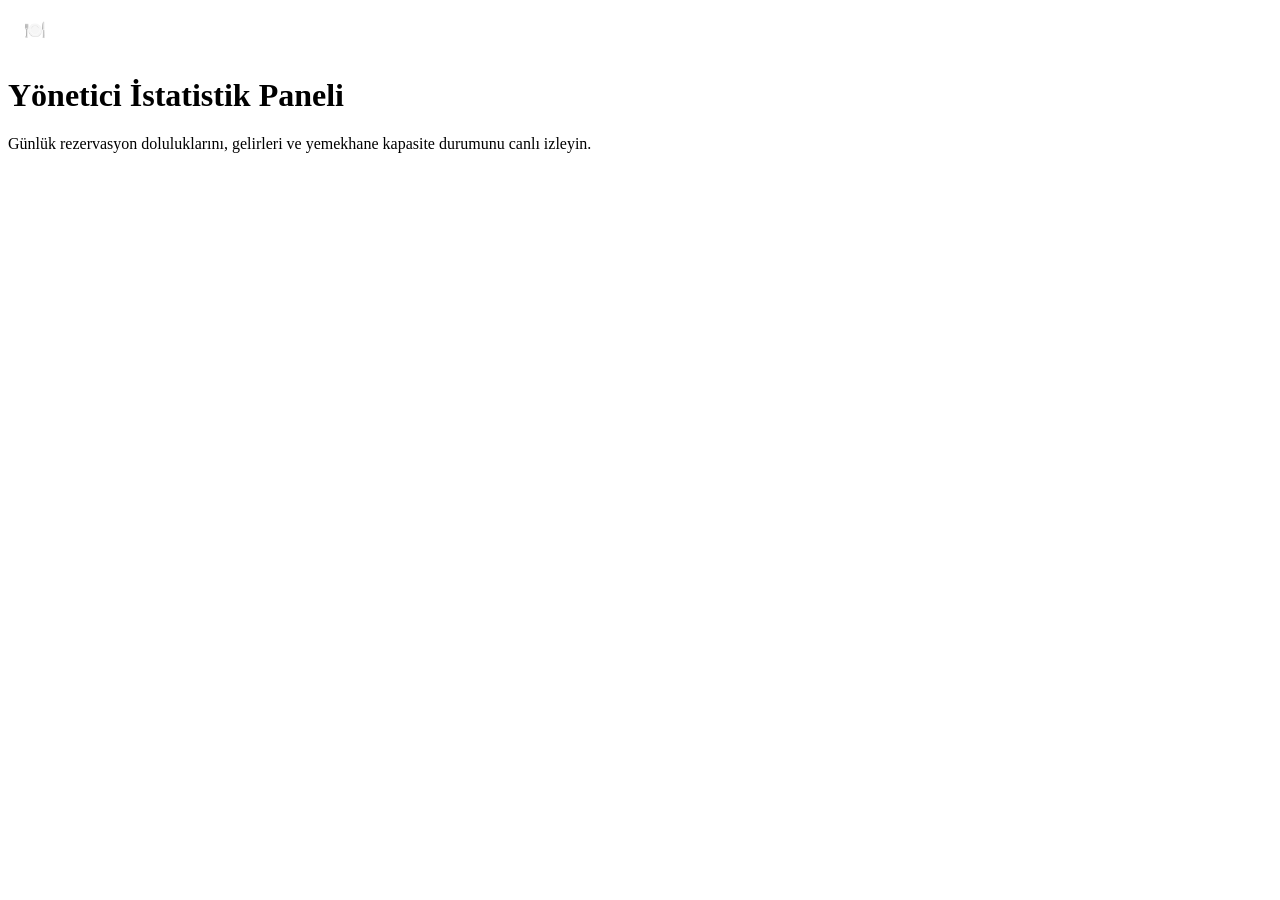
==== frontend/admin.html @ 42f2056e "Asama 2 bitti" ====
<!DOCTYPE html>
<html lang="tr">
<head>
  <meta charset="utf-8">
  <meta name="viewport" content="width=device-width, initial-scale=1">
  <title>Yönetim Paneli · Yemekhane Otomasyonu</title>
  <link rel="stylesheet" href="/css/temel.css">
  <style>
    .nav-bar {
      background: var(--ana-koyu);
      color: #fff;
      padding: 0.75rem 1rem;
      margin-bottom: 1.5rem;
      display: flex;
      justify-content: space-between;
      align-items: center;
      flex-wrap: wrap;
      gap: 0.5rem;
    }
    .nav-links a {
      color: #fff;
      text-decoration: none;
      margin-left: 1rem;
      font-weight: 500;
      font-size: var(--boyut-kucuk);
    }
    .nav-links a:hover { text-decoration: underline; }
    .kart {
      background: var(--yuzey);
      padding: 1.5rem;
      border-radius: var(--kose);
      border: 1px solid var(--cizgi);
      margin-bottom: 1.5rem;
    }
    .ozet-grid {
      display: grid;
      grid-template-columns: repeat(auto-fit, minmax(220px, 1fr));
      gap: 1rem;
      margin-bottom: 1.5rem;
    }
    .ozet-kart {
      background: #FAFAFA;
      border: 1px solid var(--cizgi);
      border-left: 5px solid var(--ana);
      padding: 1.25rem;
      border-radius: var(--kose);
    }
    .ozet-sayi {
      font-size: 2rem;
      font-weight: bold;
      color: var(--ana-koyu);
      margin-top: 0.25rem;
    }
    .tablo {
      width: 100%;
      border-collapse: collapse;
      text-align: left;
      font-size: 0.95rem;
    }
    .tablo th, .tablo td {
      padding: 0.75rem 1rem;
      border-bottom: 1px solid var(--cizgi);
      vertical-align: middle;
    }
    .tablo th { background: var(--zemin); font-weight: 600; }
    .tablo tr:hover { background: #FAFAF8; }
    .cubuk-kapsayici {
      background: #E5E7EB;
      border-radius: 10px;
      height: 12px;
      overflow: hidden;
      width: 100%;
      max-width: 200px;
    }
    .cubuk-doluluk {
      background: var(--ana);
      height: 100%;
    }
    .bildirim-gizli { display: none; }
  </style>
</head>
<body>
  <header class="nav-bar">
    <div style="font-weight:bold; font-size:1.1rem;">🍽️ Yemekhane Otomasyonu · Yönetici Paneli</div>
    <nav class="nav-links">
      <a href="/index.html">Profil / Çıkış</a>
      <a href="/menu.html">Günün Menüsü</a>
      <a href="/week.html">Haftalık Menü</a>
      <a href="/admin.html" style="text-decoration:underline;">Yönetim</a>
    </nav>
  </header>

  <main class="kapsayici">
    <h1>Yönetici İstatistik Paneli</h1>
    <p class="alt" style="color:var(--metin-soluk);">Günlük rezervasyon doluluklarını, gelirleri ve yemekhane kapasite durumunu canlı izleyin.</p>

    <div id="bildirim-alani" class="bildirim bildirim-gizli" style="margin-bottom:1.5rem;"></div>

    <div id="admin-icerik" class="bildirim-gizli">
      <!-- ÖZET METRİKLER -->
      <div class="ozet-grid">
        <div class="ozet-kart">
          <div style="color:var(--metin-soluk); font-size:var(--boyut-kucuk);">BUGÜNKÜ AKTİF REZERVASYON</div>
          <div class="ozet-sayi" id="stat-rezervasyon">0</div>
        </div>
        <div class="ozet-kart" style="border-left-color: #2E7D32;">
          <div style="color:var(--metin-soluk); font-size:var(--boyut-kucuk);">BUGÜNKÜ TOPLAM GELİR</div>
          <div class="ozet-sayi" style="color:#2E7D32;" id="stat-gelir">0.00 TL</div>
        </div>
        <div class="ozet-kart" style="border-left-color: #F59E0B;">
          <div style="color:var(--metin-soluk); font-size:var(--boyut-kucuk);">SİSTEM TARİHİ</div>
          <div class="ozet-sayi" style="color:#B45309; font-size:1.5rem;" id="stat-tarih">-</div>
        </div>
      </div>

      <!-- YEMEKHANE DOLULUK TABLOSU -->
      <div class="kart tablo-kaydir">
        <h2>Yemekhane Canlı Doluluk Durumu</h2>
        <table class="tablo">
          <thead>
            <tr>
              <th>Yemekhane</th>
              <th>Kapasite</th>
              <th>Aktif Rezervasyon</th>
              <th>Doluluk Oranı</th>
              <th>Grafik</th>
            </tr>
          </thead>
          <tbody id="doluluk-tablo-govde">
            <tr><td colspan="5" style="text-align:center;">İstatistikler yükleniyor…</td></tr>
          </tbody>
        </table>
      </div>
    </div>
  </main>

  <script src="/js/api.js"></script>
  <script>
    async function istatistikleriYukle() {
      const user = API.getUser();
      const bildirim = document.getElementById('bildirim-alani');
      const icerik = document.getElementById('admin-icerik');

      if (!user || user.rol !== 'yonetici') {
        bildirim.className = 'bildirim bildirim-hata';
        bildirim.textContent = 'Erişim Engellendi: Bu sayfayı görüntülemek için "yonetici" rolünde bir hesapla (Örn: leyla.arslan@kampus.edu.tr) giriş yapmalısınız.';
        bildirim.classList.remove('bildirim-gizli');
        icerik.classList.add('bildirim-gizli');
        return;
      }

      try {
        const data = await API.getAdminStats();
        bildirim.classList.add('bildirim-gizli');
        icerik.classList.remove('bildirim-gizli');

        document.getElementById('stat-rezervasyon').textContent = data.toplam_rezervasyon;
        document.getElementById('stat-gelir').textContent = Number(data.toplam_gelir).toFixed(2) + ' TL';
        document.getElementById('stat-tarih').textContent = new Date().toLocaleDateString('tr-TR');

        const govde = document.getElementById('doluluk-tablo-govde');
        govde.innerHTML = '';
        data.yemekhaneler.forEach(y => {
          const tr = document.createElement('tr');
          const oranSayi = parseFloat(y.doluluk_orani.replace('%', '')) || 0;

          tr.innerHTML = `
            <td><strong>${y.ad}</strong></td>
            <td>${y.kapasite} Kişi</td>
            <td><strong>${y.dolu}</strong> Rezervasyon</td>
            <td><span style="font-weight:bold; color:var(--ana-koyu);">${y.doluluk_orani}</span></td>
            <td>
              <div class="cubuk-kapsayici">
                <div class="cubuk-doluluk" style="width: ${Math.min(100, oranSayi)}%;"></div>
              </div>
            </td>
          `;
          govde.appendChild(tr);
        });
      } catch (err) {
        bildirim.className = 'bildirim bildirim-hata';
        bildirim.textContent = err.message || 'İstatistikler alınamadı.';
        bildirim.classList.remove('bildirim-gizli');
      }
    }

    istatistikleriYukle();
  </script>
</body>
</html>
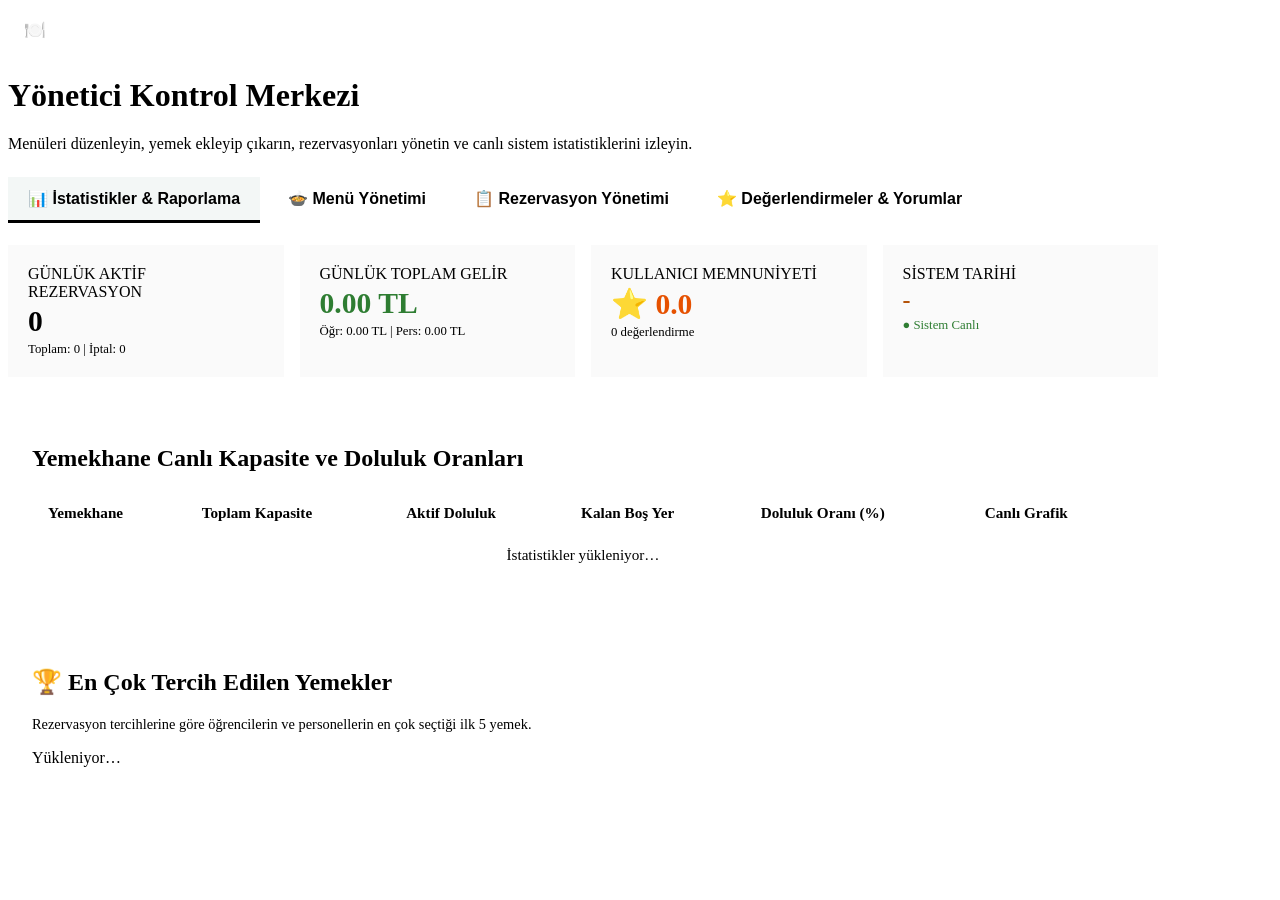
==== commit ac67164b: "Aşama 3" ====
--- a/frontend/admin.html
+++ b/frontend/admin.html
@@ -34,7 +34,7 @@
     }
     .ozet-grid {
       display: grid;
-      grid-template-columns: repeat(auto-fit, minmax(220px, 1fr));
+      grid-template-columns: repeat(auto-fit, minmax(210px, 1fr));
       gap: 1rem;
       margin-bottom: 1.5rem;
     }
@@ -46,7 +46,7 @@
       border-radius: var(--kose);
     }
     .ozet-sayi {
-      font-size: 2rem;
+      font-size: 1.85rem;
       font-weight: bold;
       color: var(--ana-koyu);
       margin-top: 0.25rem;
@@ -70,13 +70,99 @@
       height: 12px;
       overflow: hidden;
       width: 100%;
-      max-width: 200px;
+      max-width: 180px;
     }
     .cubuk-doluluk {
       background: var(--ana);
       height: 100%;
     }
     .bildirim-gizli { display: none; }
+
+    /* Sekme Sistemi */
+    .sekme-bar {
+      display: flex;
+      gap: 0.5rem;
+      border-bottom: 2px solid var(--cizgi);
+      margin-bottom: 1.5rem;
+      flex-wrap: wrap;
+    }
+    .sekme-btn {
+      padding: 0.75rem 1.25rem;
+      border: none;
+      background: none;
+      font-size: 1rem;
+      font-weight: 600;
+      color: var(--metin-soluk);
+      cursor: pointer;
+      border-bottom: 3px solid transparent;
+      margin-bottom: -2px;
+      transition: all 0.2s;
+    }
+    .sekme-btn:hover { color: var(--ana-koyu); }
+    .sekme-btn.aktif {
+      color: var(--ana-koyu);
+      border-bottom-color: var(--ana);
+      background: rgba(27, 107, 90, 0.05);
+      border-radius: var(--kose) var(--kose) 0 0;
+    }
+
+    .form-grid {
+      display: grid;
+      grid-template-columns: repeat(auto-fit, minmax(180px, 1fr));
+      gap: 1rem;
+      margin-bottom: 1rem;
+    }
+    .form-alan {
+      display: flex;
+      flex-direction: column;
+      gap: 0.35rem;
+    }
+    .form-alan label {
+      font-weight: 600;
+      font-size: 0.85rem;
+      color: var(--metin-soluk);
+    }
+    .form-alan input, .form-alan select {
+      padding: 0.6rem 0.75rem;
+      border: 1px solid var(--cizgi);
+      border-radius: var(--kose);
+      font-size: 0.95rem;
+      font-family: inherit;
+    }
+
+    .badge {
+      display: inline-block;
+      padding: 0.25rem 0.6rem;
+      border-radius: 20px;
+      font-size: 0.8rem;
+      font-weight: bold;
+    }
+    .badge-aktif { background: #E8F5E9; color: #2E7D32; }
+    .badge-iptal { background: #FFEBEE; color: #C62828; }
+    .badge-kullanildi { background: #E3F2FD; color: #1565C0; }
+
+    .yemek-etiket {
+      display: inline-flex;
+      align-items: center;
+      gap: 0.35rem;
+      background: #EEF2F6;
+      border: 1px solid #D0D7DE;
+      padding: 0.25rem 0.5rem;
+      border-radius: 6px;
+      font-size: 0.85rem;
+      margin: 0.2rem;
+    }
+    .yemek-sil-btn {
+      color: #C62828;
+      cursor: pointer;
+      font-weight: bold;
+      border: none;
+      background: none;
+      padding: 0 0.25rem;
+      font-size: 1.1rem;
+      line-height: 1;
+    }
+    .yemek-sil-btn:hover { background: #FFCDD2; border-radius: 3px; }
   </style>
 </head>
 <body>
@@ -90,72 +176,453 @@
     </nav>
   </header>
 
-  <main class="kapsayici">
-    <h1>Yönetici İstatistik Paneli</h1>
-    <p class="alt" style="color:var(--metin-soluk);">Günlük rezervasyon doluluklarını, gelirleri ve yemekhane kapasite durumunu canlı izleyin.</p>
+  <main class="kapsayici" style="max-width:1150px;">
+    <h1>Yönetici Kontrol Merkezi</h1>
+    <p class="alt" style="color:var(--metin-soluk); margin-bottom:1.5rem;">
+      Menüleri düzenleyin, yemek ekleyip çıkarın, rezervasyonları yönetin ve canlı sistem istatistiklerini izleyin.
+    </p>
 
     <div id="bildirim-alani" class="bildirim bildirim-gizli" style="margin-bottom:1.5rem;"></div>
 
-    <div id="admin-icerik" class="bildirim-gizli">
-      <!-- ÖZET METRİKLER -->
-      <div class="ozet-grid">
-        <div class="ozet-kart">
-          <div style="color:var(--metin-soluk); font-size:var(--boyut-kucuk);">BUGÜNKÜ AKTİF REZERVASYON</div>
-          <div class="ozet-sayi" id="stat-rezervasyon">0</div>
+    <div id="admin-icerik">
+      <!-- SEKME BUTONLARI -->
+      <nav class="sekme-bar">
+        <button class="sekme-btn aktif" onclick="sekmeDegistir('istatistik', this)">📊 İstatistikler & Raporlama</button>
+        <button class="sekme-btn" onclick="sekmeDegistir('menu', this)">🍲 Menü Yönetimi</button>
+        <button class="sekme-btn" onclick="sekmeDegistir('rezervasyon', this)">📋 Rezervasyon Yönetimi</button>
+        <button class="sekme-btn" onclick="sekmeDegistir('degerlendirme', this)">⭐ Değerlendirmeler & Yorumlar</button>
+      </nav>
+
+      <!-- 1. SEKME: İSTATİSTİKLER & DOLULUK -->
+      <div id="sekme-istatistik">
+        <div class="ozet-grid">
+          <div class="ozet-kart">
+            <div style="color:var(--metin-soluk); font-size:var(--boyut-kucuk);">GÜNLÜK AKTİF REZERVASYON</div>
+            <div class="ozet-sayi" id="stat-rezervasyon">0</div>
+            <div id="stat-rezervasyon-detay" style="font-size:0.8rem; color:var(--metin-soluk); margin-top:0.25rem;">Toplam: 0 | İptal: 0</div>
+          </div>
+          <div class="ozet-kart" style="border-left-color: #2E7D32;">
+            <div style="color:var(--metin-soluk); font-size:var(--boyut-kucuk);">GÜNLÜK TOPLAM GELİR</div>
+            <div class="ozet-sayi" style="color:#2E7D32;" id="stat-gelir">0.00 TL</div>
+            <div id="stat-gelir-detay" style="font-size:0.8rem; color:var(--metin-soluk); margin-top:0.25rem;">Öğr: 0.00 TL | Pers: 0.00 TL</div>
+          </div>
+          <div class="ozet-kart" style="border-left-color: #E65100;">
+            <div style="color:var(--metin-soluk); font-size:var(--boyut-kucuk);">KULLANICI MEMNUNİYETİ</div>
+            <div class="ozet-sayi" style="color:#E65100;" id="stat-puan">⭐ 0.0</div>
+            <div id="stat-yorum-sayisi" style="font-size:0.8rem; color:var(--metin-soluk); margin-top:0.25rem;">0 değerlendirme</div>
+          </div>
+          <div class="ozet-kart" style="border-left-color: #F59E0B;">
+            <div style="color:var(--metin-soluk); font-size:var(--boyut-kucuk);">SİSTEM TARİHİ</div>
+            <div class="ozet-sayi" style="color:#B45309; font-size:1.5rem;" id="stat-tarih">-</div>
+            <div style="font-size:0.8rem; color:#2E7D32; margin-top:0.25rem;">● Sistem Canlı</div>
+          </div>
         </div>
-        <div class="ozet-kart" style="border-left-color: #2E7D32;">
-          <div style="color:var(--metin-soluk); font-size:var(--boyut-kucuk);">BUGÜNKÜ TOPLAM GELİR</div>
-          <div class="ozet-sayi" style="color:#2E7D32;" id="stat-gelir">0.00 TL</div>
+
+        <!-- YEMEKHANE DOLULUK TABLOSU -->
+        <div class="kart tablo-kaydir">
+          <h2>Yemekhane Canlı Kapasite ve Doluluk Oranları</h2>
+          <table class="tablo">
+            <thead>
+              <tr>
+                <th>Yemekhane</th>
+                <th>Toplam Kapasite</th>
+                <th>Aktif Doluluk</th>
+                <th>Kalan Boş Yer</th>
+                <th>Doluluk Oranı (%)</th>
+                <th>Canlı Grafik</th>
+              </tr>
+            </thead>
+            <tbody id="doluluk-tablo-govde">
+              <tr><td colspan="6" style="text-align:center;">İstatistikler yükleniyor…</td></tr>
+            </tbody>
+          </table>
         </div>
-        <div class="ozet-kart" style="border-left-color: #F59E0B;">
-          <div style="color:var(--metin-soluk); font-size:var(--boyut-kucuk);">SİSTEM TARİHİ</div>
-          <div class="ozet-sayi" style="color:#B45309; font-size:1.5rem;" id="stat-tarih">-</div>
+
+        <!-- EN POPÜLER YEMEKLER -->
+        <div class="kart">
+          <h2>🏆 En Çok Tercih Edilen Yemekler</h2>
+          <p style="color:var(--metin-soluk); font-size:0.9rem; margin-bottom:1rem;">Rezervasyon tercihlerine göre öğrencilerin ve personellerin en çok seçtiği ilk 5 yemek.</p>
+          <div id="populer-yemekler-alani" style="display:flex; flex-wrap:wrap; gap:0.75rem;">
+            Yükleniyor…
+          </div>
         </div>
       </div>
 
-      <!-- YEMEKHANE DOLULUK TABLOSU -->
-      <div class="kart tablo-kaydir">
-        <h2>Yemekhane Canlı Doluluk Durumu</h2>
-        <table class="tablo">
-          <thead>
-            <tr>
-              <th>Yemekhane</th>
-              <th>Kapasite</th>
-              <th>Aktif Rezervasyon</th>
-              <th>Doluluk Oranı</th>
-              <th>Grafik</th>
-            </tr>
-          </thead>
-          <tbody id="doluluk-tablo-govde">
-            <tr><td colspan="5" style="text-align:center;">İstatistikler yükleniyor…</td></tr>
-          </tbody>
-        </table>
+      <!-- 2. SEKME: MENÜ YÖNETİMİ -->
+      <div id="sekme-menu" class="bildirim-gizli">
+        <!-- YENİ MENÜ OLUŞTURMA KARTI -->
+        <div class="kart">
+          <h2>➕ Yeni Menü Oluştur</h2>
+          <p style="color:var(--metin-soluk); font-size:0.9rem; margin-bottom:1rem;">
+            Seçilen tarih ve öğün için yeni menü tanımlayın. Menü kaydedildiğinde ilgili Redis önbelleği (<code style="background:#eee; padding:2px 4px;">menu:{yh}:{tarih}:{ogun}</code>) anında geçersiz kılınır.
+          </p>
+          <form id="yeni-menu-formu" onsubmit="yeniMenuKaydet(event)">
+            <div class="form-grid">
+              <div class="form-alan">
+                <label>Yemekhane</label>
+                <select id="yeni-menu-yemekhane" required></select>
+              </div>
+              <div class="form-alan">
+                <label>Tarih</label>
+                <input type="date" id="yeni-menu-tarih" required>
+              </div>
+              <div class="form-alan">
+                <label>Öğün</label>
+                <select id="yeni-menu-ogun" required></select>
+              </div>
+              <div class="form-alan">
+                <label>Öğrenci Fiyatı (TL)</label>
+                <input type="number" step="0.5" id="yeni-menu-ogr-fiyat" value="40.00" required>
+              </div>
+              <div class="form-alan">
+                <label>Personel Fiyatı (TL)</label>
+                <input type="number" step="0.5" id="yeni-menu-prs-fiyat" value="90.00" required>
+              </div>
+            </div>
+
+            <!-- Yemek Seçimleri -->
+            <div style="margin-top:1rem; margin-bottom:1rem;">
+              <label style="font-weight:600; font-size:0.9rem; color:var(--metin-soluk); display:block; margin-bottom:0.5rem;">
+                Menüye Eklenecek Yemekler (Kategori Bazında Seçebilirsiniz):
+              </label>
+              <div id="yemek-secim-gruplari" style="display:grid; grid-template-columns:repeat(auto-fit, minmax(220px, 1fr)); gap:1rem;">
+                Yemekler yükleniyor…
+              </div>
+            </div>
+
+            <button type="submit" class="buton" style="background:var(--ana);">Menüyü Kaydet ve Yayınla</button>
+          </form>
+        </div>
+
+        <!-- MEVCUT MENÜLER LİSTESİ VE DÜZENLEME -->
+        <div class="kart tablo-kaydir">
+          <div style="display:flex; justify-content:space-between; align-items:center; flex-wrap:wrap; margin-bottom:1rem; gap:0.5rem;">
+            <h2>Mevcut Menüler ve İçerik Yönetimi</h2>
+            <div style="display:flex; gap:0.5rem; align-items:center;">
+              <input type="date" id="menu-filtre-tarih" onchange="menuleriGetir()" style="padding:0.4rem; border:1px solid var(--cizgi); border-radius:var(--kose);">
+              <button class="buton" style="padding:0.4rem 0.8rem; font-size:0.85rem;" onclick="document.getElementById('menu-filtre-tarih').value=''; menuleriGetir();">Tüm Tarihler</button>
+            </div>
+          </div>
+
+          <table class="tablo">
+            <thead>
+              <tr>
+                <th>ID</th>
+                <th>Tarih</th>
+                <th>Yemekhane</th>
+                <th>Öğün</th>
+                <th>Fiyat Tarifesi</th>
+                <th>Yemek Sayısı</th>
+                <th>Aktif Rez.</th>
+                <th>İşlemler</th>
+              </tr>
+            </thead>
+            <tbody id="menuler-tablo-govde">
+              <tr><td colspan="8" style="text-align:center;">Menüler yükleniyor…</td></tr>
+            </tbody>
+          </table>
+        </div>
+      </div>
+
+      <!-- 3. SEKME: REZERVASYON YÖNETİMİ -->
+      <div id="sekme-rezervasyon" class="bildirim-gizli">
+        <div class="kart tablo-kaydir">
+          <div style="display:flex; justify-content:space-between; align-items:center; flex-wrap:wrap; margin-bottom:1rem; gap:0.75rem;">
+            <div>
+              <h2 style="margin:0 0 0.25rem 0;">Rezervasyon Yönetimi</h2>
+              <div style="font-size:0.85rem; color:var(--metin-soluk);">Kullanıcıların aktif, kullanılmış veya iptal edilmiş rezervasyonlarını inceleyin ve yönetin.</div>
+            </div>
+            
+            <button class="buton" style="background:#2E7D32; font-size:0.85rem; padding:0.5rem 1rem;" onclick="bugunkuAktifleriFiltrele()">
+              ⚡ Yalnızca Bugünkü Aktif Rezervasyonları Listele
+            </button>
+          </div>
+
+          <!-- FİLTRELEME ÇUBUĞU -->
+          <div style="display:flex; gap:0.5rem; align-items:center; flex-wrap:wrap; background:#F8FAFA; padding:0.75rem; border-radius:var(--kose); border:1px solid var(--cizgi); margin-bottom:1rem;">
+            <div class="form-alan" style="flex:1; min-width:140px;">
+              <label>Tarih:</label>
+              <input type="date" id="rez-filtre-tarih" onchange="rezervasyonlariGetir()">
+            </div>
+            <div class="form-alan" style="flex:1; min-width:140px;">
+              <label>Durum:</label>
+              <select id="rez-filtre-durum" onchange="rezervasyonlariGetir()">
+                <option value="">Tüm Durumlar</option>
+                <option value="aktif">Aktif</option>
+                <option value="kullanildi">Kullanıldı</option>
+                <option value="iptal">İptal Edildi</option>
+              </select>
+            </div>
+            <div class="form-alan" style="flex:1; min-width:140px;">
+              <label>Kullanıcı Rolü:</label>
+              <select id="rez-filtre-rol" onchange="rezervasyonlariGetir()">
+                <option value="">Tüm Roller</option>
+                <option value="ogrenci">Öğrenci</option>
+                <option value="personel">Personel</option>
+              </select>
+            </div>
+            <div style="align-self:flex-end;">
+              <button class="buton" style="padding:0.6rem 1rem; font-size:0.85rem; background:#6c757d;" onclick="filtreSifirla()">Filtreleri Sıfırla</button>
+            </div>
+          </div>
+
+          <table class="tablo">
+            <thead>
+              <tr>
+                <th>Rez No</th>
+                <th>Kullanıcı Adı</th>
+                <th>Rol / No</th>
+                <th>Tarih & Öğün</th>
+                <th>Yemekhane</th>
+                <th>Ücret</th>
+                <th>Durum</th>
+                <th>İşlem</th>
+              </tr>
+            </thead>
+            <tbody id="rezervasyonlar-tablo-govde">
+              <tr><td colspan="8" style="text-align:center;">Rezervasyonlar yükleniyor…</td></tr>
+            </tbody>
+          </table>
+        </div>
+      </div>
+
+      <!-- 4. SEKME: DEĞERLENDİRME & YORUMLAR -->
+      <div id="sekme-degerlendirme" class="bildirim-gizli">
+        <div class="kart">
+          <h2>Kullanıcı Değerlendirmeleri ve Puan Dağılımı</h2>
+          <div id="degerlendirme-ozet-alani" style="display:flex; align-items:center; gap:2.5rem; flex-wrap:wrap; margin-bottom:1.5rem; padding:1.25rem; background:#FAFBFB; border-radius:var(--kose); border:1px solid var(--cizgi);">
+            <!-- Ortalama ve yıldız çubukları dinamik yüklenecek -->
+          </div>
+
+          <h3>Gelen Öğrenci ve Personel Yorumları</h3>
+          <div id="yorumlar-listesi-alani" style="display:flex; flex-direction:column; gap:0.75rem; margin-top:1rem;">
+            Yorumlar yükleniyor…
+          </div>
+        </div>
+      </div>
+
+    </div>
+  </main>
+
+  <!-- MENÜ YEMEK EKLEME / FİYAT DÜZENLEME MODALI -->
+  <div id="menu-modal" style="display:none; position:fixed; top:0; left:0; width:100%; height:100%; background:rgba(0,0,0,0.5); z-index:1000; justify-content:center; align-items:center;">
+    <div style="background:#fff; padding:2rem; border-radius:var(--kose); max-width:650px; width:92%; max-height:90vh; overflow-y:auto; box-shadow:0 10px 25px rgba(0,0,0,0.2);">
+      <h2 id="modal-baslik" style="margin-top:0;">Menü Detayı ve Düzenleme</h2>
+      
+      <!-- Fiyat Güncelleme -->
+      <div style="background:#F9FBFA; padding:1rem; border-radius:var(--kose); border:1px solid var(--cizgi); margin-bottom:1.5rem;">
+        <h4 style="margin:0 0 0.5rem 0;">Fiyat Güncelleme</h4>
+        <div style="font-size:0.8rem; color:var(--metin-soluk); margin-bottom:0.75rem;">Fiyat güncellendiğinde ilgili tarih/öğün Redis önbelleği otomatik olarak silinir.</div>
+        <div class="form-grid">
+          <div class="form-alan">
+            <label>Öğrenci Fiyatı (TL)</label>
+            <input type="number" step="0.5" id="modal-ogr-fiyat">
+          </div>
+          <div class="form-alan">
+            <label>Personel Fiyatı (TL)</label>
+            <input type="number" step="0.5" id="modal-prs-fiyat">
+          </div>
+        </div>
+        <button class="buton" style="background:var(--ana); font-size:0.9rem;" onclick="modalFiyatGuncelle()">Fiyatları Güncelle</button>
+      </div>
+
+      <!-- Mevcut Yemekler -->
+      <h4>Menüdeki Yemekler</h4>
+      <p style="font-size:0.85rem; color:var(--metin-soluk); margin:0 0 0.5rem 0;">Menüden çıkarmak istediğiniz yemeğin yanındaki çarpı (×) işaretine basabilirsiniz:</p>
+      <div id="modal-yemek-listesi" style="margin-bottom:1.5rem; min-height:40px;"></div>
+
+      <!-- Yeni Yemek Ekle -->
+      <div style="border-top:1px solid var(--cizgi); padding-top:1rem;">
+        <h4 style="margin:0 0 0.5rem 0;">Menüye Yeni Yemek Ekle</h4>
+        <div style="display:flex; gap:0.5rem; flex-wrap:wrap;">
+          <select id="modal-yeni-yemek-select" style="flex:1; min-width:220px; padding:0.6rem; border:1px solid var(--cizgi); border-radius:var(--kose);"></select>
+          <button class="buton" style="background:#2E7D32;" onclick="modalYemekEkle()">+ Menüye Ekle</button>
+        </div>
+      </div>
+
+      <div style="text-align:right; margin-top:1.5rem; border-top:1px solid var(--cizgi); padding-top:1rem;">
+        <button class="buton" style="background:#6c757d;" onclick="modalKapat()">Kapat</button>
       </div>
     </div>
-  </main>
-
-  <script src="/js/api.js"></script>
+  </div>
+
+  <script src="/js/api.js?v=20261123_02"></script>
   <script>
+    // Tarayıcı önbelleği eski api.js dosyasını tutsa dahi garantili çalışma koruması
+    if (!API.getAdminMenus) {
+      API.getAdminMenus = async function(tarih = '') {
+        const token = this.getToken();
+        let url = '/api/admin/menus';
+        if (tarih) url += `?tarih=${tarih}`;
+        const res = await fetch(url, { headers: { 'Authorization': `Bearer ${token}` } });
+        return await res.json();
+      };
+      API.getAdminMenuDetail = async function(id) {
+        const token = this.getToken();
+        const res = await fetch(`/api/admin/menus/${id}`, { headers: { 'Authorization': `Bearer ${token}` } });
+        return await res.json();
+      };
+      API.createAdminMenu = async function(menuData) {
+        const token = this.getToken();
+        const res = await fetch('/api/admin/menus', {
+          method: 'POST',
+          headers: { 'Content-Type': 'application/json', 'Authorization': `Bearer ${token}` },
+          body: JSON.stringify(menuData)
+        });
+        const data = await res.json();
+        if (!res.ok) throw new Error(data.detail || data.hata || 'Menü oluşturulamadı.');
+        return data;
+      };
+      API.updateAdminMenuPrice = async function(id, ogrenci_fiyati, personel_fiyati) {
+        const token = this.getToken();
+        const res = await fetch(`/api/admin/menus/${id}`, {
+          method: 'PUT',
+          headers: { 'Content-Type': 'application/json', 'Authorization': `Bearer ${token}` },
+          body: JSON.stringify({ ogrenci_fiyati, personel_fiyati })
+        });
+        const data = await res.json();
+        if (!res.ok) throw new Error(data.detail || data.hata || 'Fiyat güncellenemedi.');
+        return data;
+      };
+      API.deleteAdminMenu = async function(id) {
+        const token = this.getToken();
+        const res = await fetch(`/api/admin/menus/${id}`, {
+          method: 'DELETE',
+          headers: { 'Authorization': `Bearer ${token}` }
+        });
+        const data = await res.json();
+        if (!res.ok) throw new Error(data.detail || data.hata || 'Menü silinemedi.');
+        return data;
+      };
+      API.addAdminMenuItem = async function(menuId, yemekId) {
+        const token = this.getToken();
+        const res = await fetch(`/api/admin/menus/${menuId}/items`, {
+          method: 'POST',
+          headers: { 'Content-Type': 'application/json', 'Authorization': `Bearer ${token}` },
+          body: JSON.stringify({ yemek_id: yemekId })
+        });
+        const data = await res.json();
+        if (!res.ok) throw new Error(data.detail || data.hata || 'Yemek eklenemedi.');
+        return data;
+      };
+      API.removeAdminMenuItem = async function(menuId, yemekId) {
+        const token = this.getToken();
+        const res = await fetch(`/api/admin/menus/${menuId}/items/${yemekId}`, {
+          method: 'DELETE',
+          headers: { 'Authorization': `Bearer ${token}` }
+        });
+        const data = await res.json();
+        if (!res.ok) throw new Error(data.detail || data.hata || 'Yemek çıkarılamadı.');
+        return data;
+      };
+      API.getAdminFoods = async function() {
+        const token = this.getToken();
+        const res = await fetch('/api/admin/foods', { headers: { 'Authorization': `Bearer ${token}` } });
+        return await res.json();
+      };
+      API.getAdminReservations = async function(tarih = '', durum = '', rol = '') {
+        const token = this.getToken();
+        let url = '/api/reservations/admin';
+        const params = [];
+        if (tarih) params.push(`tarih=${tarih}`);
+        if (durum) params.push(`durum=${durum}`);
+        if (rol) params.push(`rol=${rol}`);
+        if (params.length) url += '?' + params.join('&');
+        const res = await fetch(url, { headers: { 'Authorization': `Bearer ${token}` } });
+        return await res.json();
+      };
+      API.adminCancelReservation = async function(id) {
+        const token = this.getToken();
+        const res = await fetch(`/api/reservations/admin/${id}/cancel`, {
+          method: 'POST',
+          headers: { 'Authorization': `Bearer ${token}` }
+        });
+        const data = await res.json();
+        if (!res.ok) throw new Error(data.detail || data.hata || 'Rezervasyon iptal edilemedi.');
+        return data;
+      };
+      API.getAdminReviews = async function() {
+        const token = this.getToken();
+        const res = await fetch('/api/reviews?admin=1', { headers: { 'Authorization': `Bearer ${token}` } });
+        return await res.json();
+      };
+    }
+
+    let aktifMenuId = null;
+    let tumYemeklerListesi = [];
+
+    function sekmeDegistir(sekmeAdi, btnEl) {
+      document.querySelectorAll('.sekme-btn').forEach(btn => btn.classList.remove('aktif'));
+      document.querySelectorAll('#admin-icerik > div[id^="sekme-"]').forEach(div => div.classList.add('bildirim-gizli'));
+
+      if (btnEl) btnEl.classList.add('aktif');
+
+      if (sekmeAdi === 'istatistik') {
+        document.getElementById('sekme-istatistik').classList.remove('bildirim-gizli');
+        istatistikleriYukle();
+      } else if (sekmeAdi === 'menu') {
+        document.getElementById('sekme-menu').classList.remove('bildirim-gizli');
+        menuleriGetir();
+      } else if (sekmeAdi === 'rezervasyon') {
+        document.getElementById('sekme-rezervasyon').classList.remove('bildirim-gizli');
+        rezervasyonlariGetir();
+      } else if (sekmeAdi === 'degerlendirme') {
+        document.getElementById('sekme-degerlendirme').classList.remove('bildirim-gizli');
+        degerlendirmeleriGetir();
+      }
+    }
+
+    // 1. İSTATİSTİKLER & DOLULUK YÜKLE
+    async function yoneticiOlarakGirisYap() {
+      try {
+        await API.login('leyla.arslan@kampus.edu.tr', '123456');
+        window.location.reload();
+      } catch (err) {
+        alert('Giriş başarısız: ' + err.message);
+      }
+    }
+
     async function istatistikleriYukle() {
       const user = API.getUser();
       const bildirim = document.getElementById('bildirim-alani');
-      const icerik = document.getElementById('admin-icerik');
 
       if (!user || user.rol !== 'yonetici') {
         bildirim.className = 'bildirim bildirim-hata';
-        bildirim.textContent = 'Erişim Engellendi: Bu sayfayı görüntülemek için "yonetici" rolünde bir hesapla (Örn: leyla.arslan@kampus.edu.tr) giriş yapmalısınız.';
+        bildirim.innerHTML = `
+          <div style="display:flex; justify-content:space-between; align-items:center; flex-wrap:wrap; gap:0.5rem;">
+            <div>
+              <strong>Yetki Uyarısı:</strong> Yönetici kontrol merkezini tam yetkiyle kullanmak için <em>yonetici</em> rolünde oturum açmalısınız.
+              ${user ? `<br><small style="color:#555;">(Şu anki oturumunuz: <strong>${user.ad} ${user.soyad} - ${user.rol.toUpperCase()}</strong>)</small>` : ''}
+            </div>
+            <button class="buton" style="background:var(--ana); padding:0.5rem 1rem;" onclick="yoneticiOlarakGirisYap()">
+              🔑 Tek Tıkla Yönetici Olarak Giriş Yap (Leyla Arslan)
+            </button>
+          </div>
+        `;
         bildirim.classList.remove('bildirim-gizli');
-        icerik.classList.add('bildirim-gizli');
-        return;
+      } else {
+        bildirim.className = 'bildirim bildirim-basari';
+        bildirim.innerHTML = `
+          <div style="display:flex; justify-content:space-between; align-items:center; flex-wrap:wrap; gap:0.5rem;">
+            <span>🛡️ <strong>Aktif Yönetici Oturumu:</strong> ${user.ad} ${user.soyad} (${user.eposta})</span>
+            <span style="font-size:0.85rem; color:#2E7D32;">Tüm yönetim, düzenleme ve iptal yetkileri aktif.</span>
+          </div>
+        `;
+        bildirim.classList.remove('bildirim-gizli');
       }
 
       try {
         const data = await API.getAdminStats();
-        bildirim.classList.add('bildirim-gizli');
-        icerik.classList.remove('bildirim-gizli');
-
-        document.getElementById('stat-rezervasyon').textContent = data.toplam_rezervasyon;
+
+        document.getElementById('stat-rezervasyon').textContent = data.aktif_rezervasyon;
+        document.getElementById('stat-rezervasyon-detay').textContent = `Toplam: ${data.tum_rezervasyon} | İptal: ${data.iptal_rezervasyon}`;
+        
         document.getElementById('stat-gelir').textContent = Number(data.toplam_gelir).toFixed(2) + ' TL';
+        document.getElementById('stat-gelir-detay').textContent = `Öğr: ${Number(data.ogrenci_gelir).toFixed(2)} TL | Pers: ${Number(data.personel_gelir).toFixed(2)} TL`;
+
+        document.getElementById('stat-puan').textContent = `⭐ ${data.ortalama_puan || 0.0}`;
+        document.getElementById('stat-yorum-sayisi').textContent = `${data.toplam_yorum || 0} değerlendirme`;
+
         document.getElementById('stat-tarih').textContent = new Date().toLocaleDateString('tr-TR');
 
         const govde = document.getElementById('doluluk-tablo-govde');
@@ -168,6 +635,7 @@
             <td><strong>${y.ad}</strong></td>
             <td>${y.kapasite} Kişi</td>
             <td><strong>${y.dolu}</strong> Rezervasyon</td>
+            <td><span style="color:#2E7D32; font-weight:600;">${y.kalan !== undefined ? y.kalan : Math.max(0, y.kapasite - y.dolu)} Boş Yer</span></td>
             <td><span style="font-weight:bold; color:var(--ana-koyu);">${y.doluluk_orani}</span></td>
             <td>
               <div class="cubuk-kapsayici">
@@ -177,14 +645,373 @@
           `;
           govde.appendChild(tr);
         });
-      } catch (err) {
-        bildirim.className = 'bildirim bildirim-hata';
-        bildirim.textContent = err.message || 'İstatistikler alınamadı.';
-        bildirim.classList.remove('bildirim-gizli');
-      }
-    }
-
+
+        // Popüler yemekler
+        const popAlani = document.getElementById('populer-yemekler-alani');
+        popAlani.innerHTML = '';
+        if (data.en_populer_yemekler && data.en_populer_yemekler.length) {
+          data.en_populer_yemekler.forEach((p, idx) => {
+            const div = document.createElement('div');
+            div.style.background = '#FFFFFF';
+            div.style.border = '1px solid var(--cizgi)';
+            div.style.borderRadius = 'var(--kose)';
+            div.style.padding = '0.75rem 1rem';
+            div.style.flex = '1 1 180px';
+            div.innerHTML = `
+              <div style="font-size:0.8rem; color:var(--metin-soluk);">${idx + 1}. ${p.kategori}</div>
+              <div style="font-weight:bold; font-size:1rem; color:var(--ana-koyu);">${p.yemek}</div>
+              <div style="font-size:0.85rem; color:#2E7D32; font-weight:600; margin-top:0.25rem;">${p.tercih} kez seçildi</div>
+            `;
+            popAlani.appendChild(div);
+          });
+        } else {
+          popAlani.textContent = 'Henüz yeterli rezervasyon verisi oluşmadı.';
+        }
+
+      } catch (err) {
+        console.error('İstatistik yükleme hatası:', err);
+      }
+    }
+
+    // 2. MENÜ YÖNETİMİ
+    async function formSecenekleriniDoldur() {
+      try {
+        const [cafeterias, meals, foods] = await Promise.all([
+          API.getCafeterias(),
+          API.getMeals(),
+          API.getAdminFoods()
+        ]);
+        tumYemeklerListesi = foods;
+
+        const yhSelect = document.getElementById('yeni-menu-yemekhane');
+        yhSelect.innerHTML = cafeterias.map(c => `<option value="${c.id}">${c.ad}</option>`).join('');
+
+        const ogunSelect = document.getElementById('yeni-menu-ogun');
+        ogunSelect.innerHTML = meals.map(m => `<option value="${m.id}">${m.ad}</option>`).join('');
+
+        document.getElementById('yeni-menu-tarih').value = new Date().toISOString().split('T')[0];
+
+        // Yemek seçim kutuları (Kategoriye göre)
+        const gruplar = {};
+        foods.forEach(f => {
+          if (!gruplar[f.kategori]) gruplar[f.kategori] = [];
+          gruplar[f.kategori].push(f);
+        });
+
+        const container = document.getElementById('yemek-secim-gruplari');
+        container.innerHTML = '';
+        Object.keys(gruplar).forEach(kat => {
+          const div = document.createElement('div');
+          div.style.background = '#FAFAF8';
+          div.style.border = '1px solid var(--cizgi)';
+          div.style.borderRadius = 'var(--kose)';
+          div.style.padding = '0.75rem';
+          div.innerHTML = `<h5 style="margin:0 0 0.5rem 0; color:var(--ana-koyu);">${kat}</h5>`;
+
+          gruplar[kat].forEach(y => {
+            const label = document.createElement('label');
+            label.style.display = 'block';
+            label.style.fontSize = '0.85rem';
+            label.style.marginBottom = '0.35rem';
+            label.style.cursor = 'pointer';
+            label.innerHTML = `
+              <input type="checkbox" name="secilen-yemek" value="${y.id}" style="margin-right:0.4rem;">
+              ${y.ad} (${y.kalori} kcal)
+            `;
+            div.appendChild(label);
+          });
+          container.appendChild(div);
+        });
+
+      } catch (err) {
+        console.error('Seçenekler yüklenirken hata:', err);
+      }
+    }
+
+    async function yeniMenuKaydet(e) {
+      e.preventDefault();
+      const yemekhane_id = document.getElementById('yeni-menu-yemekhane').value;
+      const tarih = document.getElementById('yeni-menu-tarih').value;
+      const ogun_id = document.getElementById('yeni-menu-ogun').value;
+      const ogrenci_fiyati = document.getElementById('yeni-menu-ogr-fiyat').value;
+      const personel_fiyati = document.getElementById('yeni-menu-prs-fiyat').value;
+
+      const secilenYemekler = Array.from(document.querySelectorAll('input[name="secilen-yemek"]:checked'))
+                                   .map(cb => parseInt(cb.value));
+
+      try {
+        const res = await API.createAdminMenu({
+          yemekhane_id,
+          tarih,
+          ogun_id,
+          ogrenci_fiyati,
+          personel_fiyati,
+          yemekler: secilenYemekler
+        });
+        alert(`✅ ${res.mesaj}\n(Redis Önbelleği otomatik temizlendi)`);
+        menuleriGetir();
+        istatistikleriYukle();
+      } catch (err) {
+        alert('❌ Hata: ' + err.message);
+      }
+    }
+
+    async function menuleriGetir() {
+      const tarih = document.getElementById('menu-filtre-tarih').value;
+      const govde = document.getElementById('menuler-tablo-govde');
+      govde.innerHTML = '<tr><td colspan="8" style="text-align:center;">Menüler yükleniyor…</td></tr>';
+
+      try {
+        const menuler = await API.getAdminMenus(tarih);
+        govde.innerHTML = '';
+        if (!menuler || !menuler.length) {
+          govde.innerHTML = '<tr><td colspan="8" style="text-align:center;">Kayıtlı menü bulunamadı.</td></tr>';
+          return;
+        }
+
+        menuler.forEach(m => {
+          const tr = document.createElement('tr');
+          tr.innerHTML = `
+            <td>#${m.id}</td>
+            <td><strong>${m.tarih}</strong></td>
+            <td>${m.yemekhane}</td>
+            <td>${m.ogun}</td>
+            <td>Öğr: ${m.ogrenci_fiyati}₺ / Pers: ${m.personel_fiyati}₺</td>
+            <td><span class="badge" style="background:#E0F2F1; color:#00695C;">${m.yemek_sayisi} Çeşit</span></td>
+            <td><strong>${m.aktif_rezervasyon}</strong></td>
+            <td>
+              <div style="display:flex; gap:0.35rem;">
+                <button class="buton" style="padding:0.35rem 0.65rem; font-size:0.8rem; background:var(--ana);" onclick="menuDuzenleModaliniAc(${m.id})">
+                  ⚙️ Düzenle
+                </button>
+                <button class="buton" style="padding:0.35rem 0.65rem; font-size:0.8rem; background:#C62828;" onclick="menuSil(${m.id})">
+                  🗑️ Sil
+                </button>
+              </div>
+            </td>
+          `;
+          govde.appendChild(tr);
+        });
+      } catch (err) {
+        govde.innerHTML = `<tr><td colspan="8" style="color:red; text-align:center;">${err.message}</td></tr>`;
+      }
+    }
+
+    async function menuSil(menuId) {
+      if (!confirm(`Menü #${menuId} kaydını kalıcı olarak silmek istiyor musunuz?\n(Bu işlemle birlikte Redis önbelleği de anında temizlenecektir.)`)) return;
+      try {
+        const res = await API.deleteAdminMenu(menuId);
+        alert(`✅ ${res.mesaj}`);
+        menuleriGetir();
+        istatistikleriYukle();
+      } catch (err) {
+        alert('❌ Hata: ' + err.message);
+      }
+    }
+
+    async function menuDuzenleModaliniAc(menuId) {
+      aktifMenuId = menuId;
+      try {
+        const m = await API.getAdminMenuDetail(menuId);
+        document.getElementById('modal-baslik').textContent = `Menü #${m.id} Düzenleme · ${m.tarih} (${m.yemekhane} - ${m.ogun})`;
+        document.getElementById('modal-ogr-fiyat').value = m.ogrenci_fiyati;
+        document.getElementById('modal-prs-fiyat').value = m.personel_fiyati;
+
+        const yListesi = document.getElementById('modal-yemek-listesi');
+        yListesi.innerHTML = '';
+        if (m.yemekler && m.yemekler.length) {
+          m.yemekler.forEach(y => {
+            const sp = document.createElement('span');
+            sp.className = 'yemek-etiket';
+            sp.innerHTML = `
+              <strong>${y.kategori}:</strong> ${y.ad} (${y.kalori} kcal)
+              <button class="yemek-sil-btn" title="Menüden Çıkar" onclick="menuYemekSil(${y.id})">×</button>
+            `;
+            yListesi.appendChild(sp);
+          });
+        } else {
+          yListesi.innerHTML = '<p style="color:var(--metin-soluk); font-size:0.9rem;">Bu menüde henüz yemek ekli değil.</p>';
+        }
+
+        // Yeni yemek dropdown
+        const ySelect = document.getElementById('modal-yeni-yemek-select');
+        ySelect.innerHTML = tumYemeklerListesi.map(y => `<option value="${y.id}">${y.kategori} - ${y.ad} (${y.kalori} kcal)</option>`).join('');
+
+        const modal = document.getElementById('menu-modal');
+        modal.style.display = 'flex';
+      } catch (err) {
+        alert('Menü detayı alınamadı: ' + err.message);
+      }
+    }
+
+    function modalKapat() {
+      document.getElementById('menu-modal').style.display = 'none';
+      menuleriGetir();
+    }
+
+    async function modalFiyatGuncelle() {
+      const ogr = parseFloat(document.getElementById('modal-ogr-fiyat').value);
+      const prs = parseFloat(document.getElementById('modal-prs-fiyat').value);
+
+      try {
+        const res = await API.updateAdminMenuPrice(aktifMenuId, ogr, prs);
+        alert(`✅ Fiyatlar başarıyla güncellendi!\n(Redis önbellek anahtarı: ${res.anahtar} silindi)`);
+      } catch (err) {
+        alert('❌ Hata: ' + err.message);
+      }
+    }
+
+    async function modalYemekEkle() {
+      const yemekId = parseInt(document.getElementById('modal-yeni-yemek-select').value);
+      try {
+        await API.addAdminMenuItem(aktifMenuId, yemekId);
+        menuDuzenleModaliniAc(aktifMenuId);
+      } catch (err) {
+        alert('❌ Hata: ' + err.message);
+      }
+    }
+
+    async function menuYemekSil(yemekId) {
+      if (!confirm('Bu yemeği menüden çıkarmak istediğinize emin misiniz?')) return;
+      try {
+        await API.removeAdminMenuItem(aktifMenuId, yemekId);
+        menuDuzenleModaliniAc(aktifMenuId);
+      } catch (err) {
+        alert('❌ Hata: ' + err.message);
+      }
+    }
+
+    // 3. REZERVASYON YÖNETİMİ
+    function bugunkuAktifleriFiltrele() {
+      const bugun = new Date().toISOString().split('T')[0];
+      document.getElementById('rez-filtre-tarih').value = bugun;
+      document.getElementById('rez-filtre-durum').value = 'aktif';
+      document.getElementById('rez-filtre-rol').value = '';
+      rezervasyonlariGetir();
+    }
+
+    function filtreSifirla() {
+      document.getElementById('rez-filtre-tarih').value = '';
+      document.getElementById('rez-filtre-durum').value = '';
+      document.getElementById('rez-filtre-rol').value = '';
+      rezervasyonlariGetir();
+    }
+
+    async function rezervasyonlariGetir() {
+      const tarih = document.getElementById('rez-filtre-tarih').value;
+      const durum = document.getElementById('rez-filtre-durum').value;
+      const rol = document.getElementById('rez-filtre-rol').value;
+      const govde = document.getElementById('rezervasyonlar-tablo-govde');
+      govde.innerHTML = '<tr><td colspan="8" style="text-align:center;">Rezervasyonlar yükleniyor…</td></tr>';
+
+      try {
+        const liste = await API.getAdminReservations(tarih, durum, rol);
+        govde.innerHTML = '';
+        if (!liste || !liste.length) {
+          govde.innerHTML = '<tr><td colspan="8" style="text-align:center;">Filtreye uygun rezervasyon kaydı bulunamadı.</td></tr>';
+          return;
+        }
+
+        liste.forEach(r => {
+          const tr = document.createElement('tr');
+          let durumBadge = `<span class="badge badge-aktif">Aktif</span>`;
+          if (r.durum === 'iptal') durumBadge = `<span class="badge badge-iptal">İptal Edildi</span>`;
+          else if (r.durum === 'kullanildi') durumBadge = `<span class="badge badge-kullanildi">Kullanıldı</span>`;
+
+          const iptalButon = r.durum === 'aktif' ? 
+            `<button class="buton" style="background:#C62828; padding:0.3rem 0.6rem; font-size:0.8rem;" onclick="yoneticiRezervasyonIptal(${r.id})">İptal Et & İade Yap</button>` :
+            `<span style="color:var(--metin-soluk); font-size:0.85rem;">-</span>`;
+
+          tr.innerHTML = `
+            <td>#${r.id}</td>
+            <td><strong>${r.ad_soyad}</strong><div style="font-size:0.8rem; color:var(--metin-soluk);">${r.eposta}</div></td>
+            <td>${r.rol.toUpperCase()} ${r.ogrenci_no ? `<br><small>${r.ogrenci_no}</small>` : ''}</td>
+            <td>${r.tarih} - <strong>${r.ogun}</strong></td>
+            <td>${r.yemekhane}</td>
+            <td><strong>${Number(r.ucret).toFixed(2)} TL</strong></td>
+            <td>${durumBadge}</td>
+            <td>${iptalButon}</td>
+          `;
+          govde.appendChild(tr);
+        });
+      } catch (err) {
+        govde.innerHTML = `<tr><td colspan="8" style="color:red; text-align:center;">${err.message}</td></tr>`;
+      }
+    }
+
+    async function yoneticiRezervasyonIptal(id) {
+      if (!confirm(`Rezervasyon #${id} kaydını yönetici olarak iptal edip kullanıcının bakiyesine ücret iadesi yapmak istiyor musunuz?`)) return;
+      try {
+        const res = await API.adminCancelReservation(id);
+        alert(`✅ Rezervasyon #${id} iptal edildi. ${res.iade} TL tutar kullanıcının bakiyesine iade edildi.`);
+        rezervasyonlariGetir();
+        istatistikleriYukle();
+      } catch (err) {
+        alert('❌ İptal işlemi başarısız: ' + err.message);
+      }
+    }
+
+    // 4. DEĞERLENDİRME & YORUMLAR
+    async function degerlendirmeleriGetir() {
+      const ozetAlani = document.getElementById('degerlendirme-ozet-alani');
+      const yorumAlani = document.getElementById('yorumlar-listesi-alani');
+
+      try {
+        const data = await API.getAdminReviews();
+        
+        // Puan Özeti
+        ozetAlani.innerHTML = `
+          <div style="text-align:center; min-width:140px;">
+            <div style="font-size:3.2rem; font-weight:bold; color:var(--ana-koyu); line-height:1;">${data.ortalama}</div>
+            <div style="color:#F59E0B; font-size:1.3rem; margin-top:0.25rem;">★★★★★</div>
+            <div style="font-size:0.85rem; color:var(--metin-soluk); margin-top:0.25rem;">Toplam ${data.toplam} Değerlendirme</div>
+          </div>
+          <div style="flex:1; min-width:250px; font-size:0.9rem;">
+            <div style="margin-bottom:0.25rem;">⭐ 5 Yıldız: <strong>${data.dagilim['5'] || 0}</strong> adet</div>
+            <div style="margin-bottom:0.25rem;">⭐ 4 Yıldız: <strong>${data.dagilim['4'] || 0}</strong> adet</div>
+            <div style="margin-bottom:0.25rem;">⭐ 3 Yıldız: <strong>${data.dagilim['3'] || 0}</strong> adet</div>
+            <div style="margin-bottom:0.25rem;">⭐ 2 Yıldız: <strong>${data.dagilim['2'] || 0}</strong> adet</div>
+            <div>⭐ 1 Yıldız: <strong>${data.dagilim['1'] || 0}</strong> adet</div>
+          </div>
+        `;
+
+        // Yorumlar
+        yorumAlani.innerHTML = '';
+        if (data.yorumlar && data.yorumlar.length) {
+          data.yorumlar.forEach(y => {
+            const kart = document.createElement('div');
+            kart.style.background = '#FFFFFF';
+            kart.style.border = '1px solid var(--cizgi)';
+            kart.style.borderRadius = 'var(--kose)';
+            kart.style.padding = '1rem';
+
+            const yildizlar = '★'.repeat(y.puan) + '☆'.repeat(5 - y.puan);
+
+            kart.innerHTML = `
+              <div style="display:flex; justify-content:space-between; align-items:center; margin-bottom:0.5rem; flex-wrap:wrap; gap:0.5rem;">
+                <div>
+                  <strong>${y.kullanici}</strong> 
+                  <span style="font-size:0.8rem; color:var(--metin-soluk);">(${y.rol.toUpperCase()}) · Menü #${y.menu_id} (${y.tarih} - ${y.yemekhane} ${y.ogun})</span>
+                </div>
+                <div style="color:#F59E0B; font-weight:bold; font-size:1.1rem;">${yildizlar} (${y.puan}/5)</div>
+              </div>
+              <p style="margin:0.25rem 0 0.5rem 0; font-size:0.95rem;">${y.yorum ? y.yorum : '<em style="color:var(--metin-soluk); font-size:0.85rem;">(Kullanıcı yalnızca puan verdi, yazılı yorum bırakmadı)</em>'}</p>
+              <div style="font-size:0.75rem; color:var(--metin-soluk);">${y.olusturma}</div>
+            `;
+            yorumAlani.appendChild(kart);
+          });
+        } else {
+          yorumAlani.innerHTML = '<p style="color:var(--metin-soluk);">Henüz değerlendirme bulunmuyor.</p>';
+        }
+
+      } catch (err) {
+        yorumAlani.innerHTML = `<p style="color:red;">Değerlendirmeler alınırken hata: ${err.message}</p>`;
+      }
+    }
+
+    // İlk yükleme
     istatistikleriYukle();
+    formSecenekleriniDoldur();
   </script>
 </body>
 </html>
